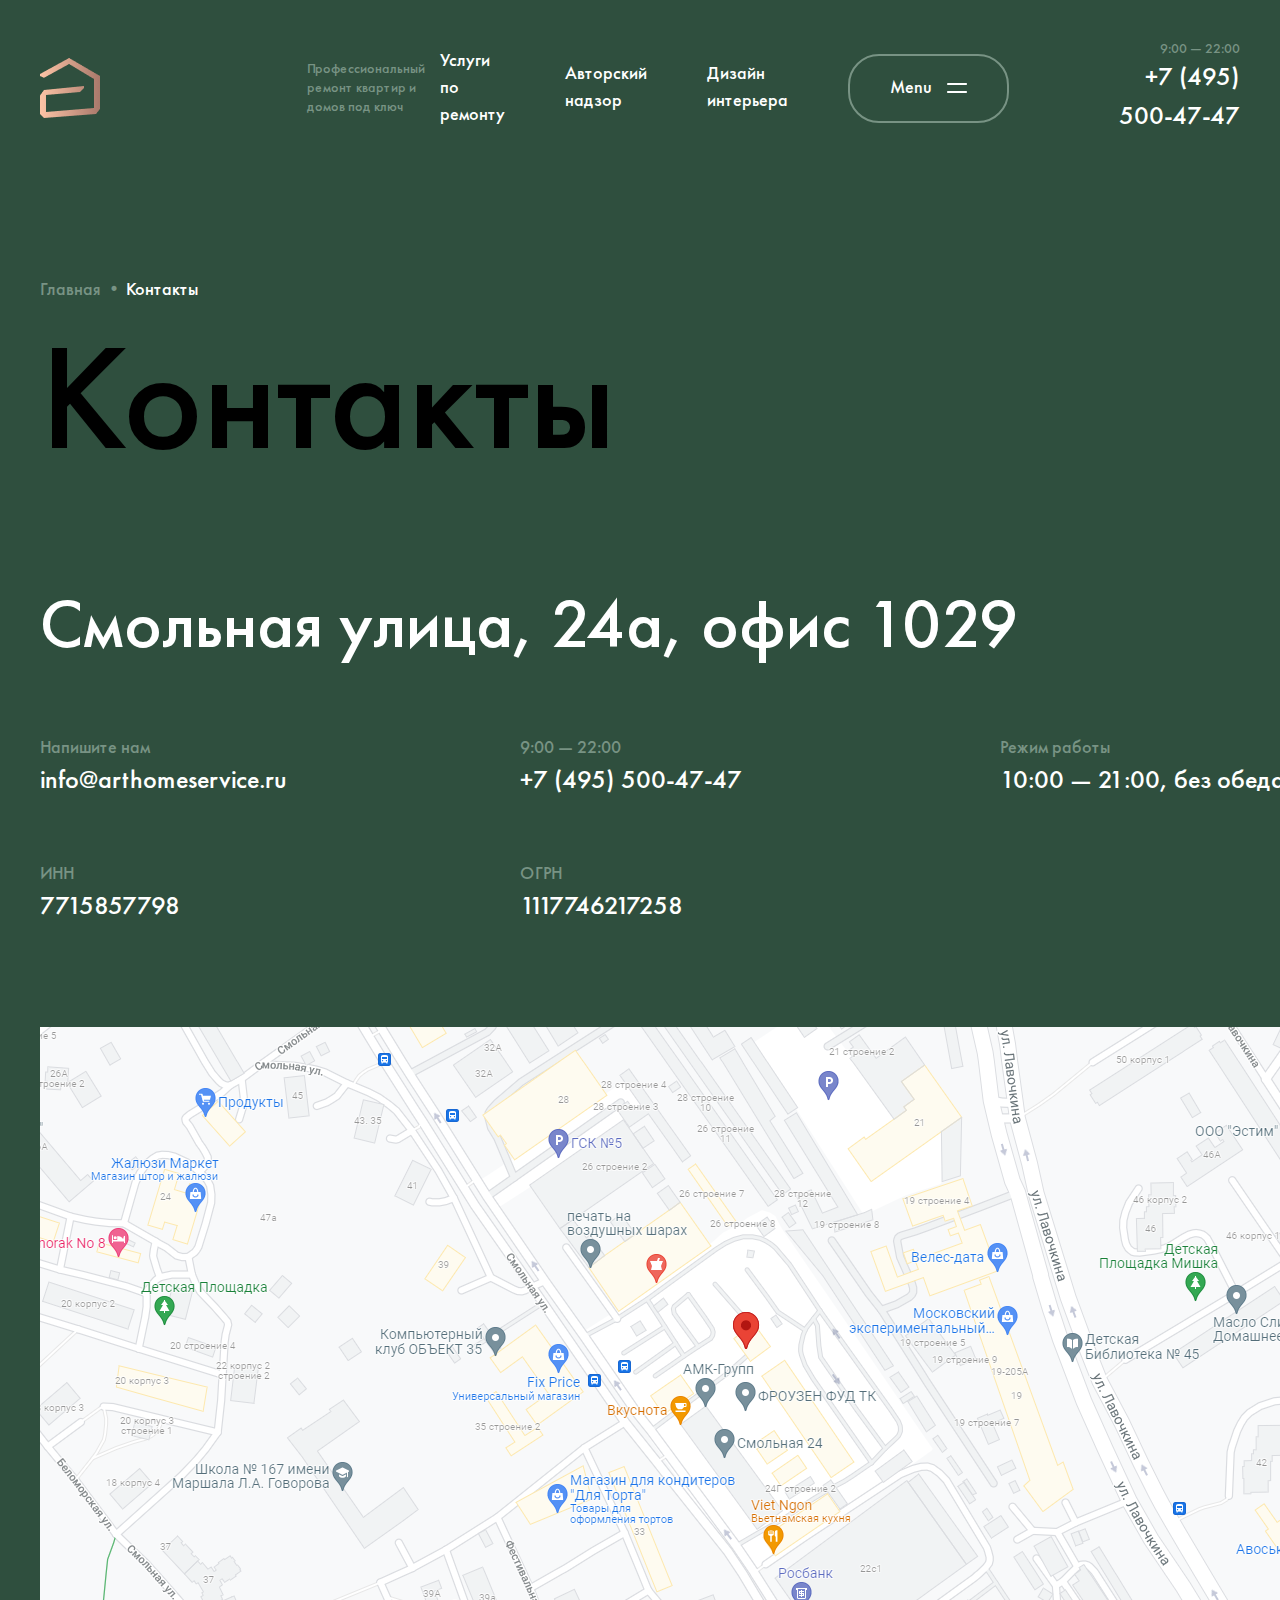
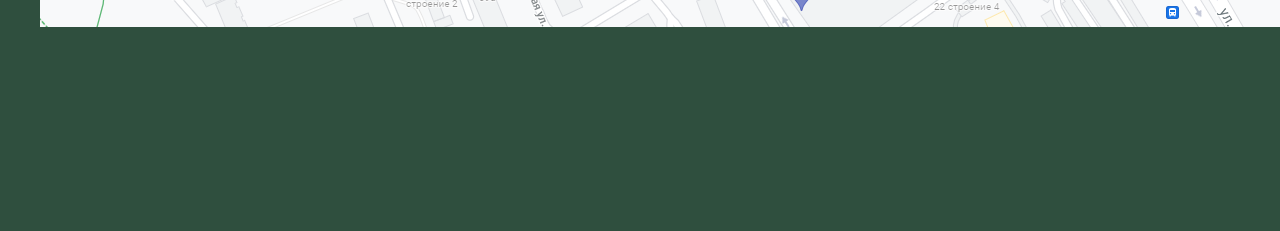
==== contact.html @ cd0d554a "Bug Fixed" ====
<!DOCTYPE html>
<html lang="en">
  <head>
    <meta charset="UTF-8" />
    <meta name="viewport" content="width=device-width, initial-scale=1.0" />
    <link rel="stylesheet" href="./Font/stylesheet.css" />
    <link rel="stylesheet" href="./style/contact.css" />
    <title>Contacts</title>
  </head>
  <body>
    <header>
      <div class="container-fluid">
        <nav class="navbar full-flex">
          <div class="navbar-left full-flex">
            <img src="./images/logo.png" alt="logo" class="logo" />

            <p class="logo-text col-4">
              Профессиональный ремонт квартир и домов под ключ
            </p>
          </div>
          <div class="navbar-right full-flex">
            <ul class="nav-menu full-flex">
              <li class="nav-item"><a href="#!">Услуги по ремонту</a></li>
              <li class="nav-item"><a href="#!">Авторский надзор</a></li>
              <li class="nav-item"><a href="#!">Дизайн интерьера</a></li>
            </ul>

            <button class="navbar-menu-btn full-flex">
              Menu <img src="./images/svg/IconInterface.svg" alt="svg" />
            </button>

            <a href="#!" class="number">
              <span class="number-time">9:00 — 22:00</span>
              <span class="number-num">+7 (495) 500-47-47</span>
            </a>
          </div>
        </nav>
        <section class="contacts">
          <div class="container">
            <p>Главная • <samp>Контакты</samp></p>
            <h1>Контакты</h1>
            <h2>Смольная улица, 24a, офис 1029</h2>
            <div class="contact-info">
                <div class="text">
                    <p>Напишите нам</p>
                    <h3>info@arthomeservice.ru</h3>
                    <p class="small-text">ИНН</p>
                    <h3>7715857798</h3>
                </div>
                <div class="text">
                    <p>9:00 — 22:00</p>
                    <h3>+7 (495) 500-47-47</h3>
                    <p class="small-text">ОГРН</p>
                    <h3>1117746217258</h3>
                </div>
                <div class="text">
                    <p>Режим работы</p>
                    <h3>10:00 — 21:00, без обеда и выходных</h3>
                </div>
            </div>
            <img class="map" src="./images/map.png" alt="">
          </div>
        <div class="sidebar">
          <div class="Calculator">
            <div class="img">
              <img src="./images/calc.png" alt="">
            </div>
            <p>Калькулятор ремонта под ключ</p>
          </div>
          <div class="Order">
            <div class="img">
              <img src="./images/estimate.png" alt="">
            </div>
            <p>Заказ расчета сметы</p>
          </div>
        </div>
        </section>
    </header>
  </body>
</html>
---- Font/stylesheet.css ----
@font-face {
    font-family: 'Futura PT';
    src: url('FuturaPTMedium.eot');
    src: url('FuturaPTMedium.eot?#iefix') format('embedded-opentype'),
        url('FuturaPTMedium.woff2') format('woff2'),
        url('FuturaPTMedium.woff') format('woff'),
        url('FuturaPTMedium.ttf') format('truetype');
    font-weight: 500;
    font-style: normal;
    font-display: swap;
}

@font-face {
    font-family: 'Futura PT Demi';
    src: url('FuturaPTDemi.eot');
    src: url('FuturaPTDemi.eot?#iefix') format('embedded-opentype'),
        url('FuturaPTDemi.woff2') format('woff2'),
        url('FuturaPTDemi.woff') format('woff'),
        url('FuturaPTDemi.ttf') format('truetype');
    font-weight: normal;
    font-style: normal;
    font-display: swap;
}

@font-face {
    font-family: 'Futura PT Book';
    src: url('FuturaPTBook.eot');
    src: url('FuturaPTBook.eot?#iefix') format('embedded-opentype'),
        url('FuturaPTBook.woff2') format('woff2'),
        url('FuturaPTBook.woff') format('woff'),
        url('FuturaPTBook.ttf') format('truetype');
    font-weight: normal;
    font-style: normal;
    font-display: swap;
}
---- style/contact.css ----
@import url(./global.css);
@import url(./grid.css);
@import url(./navbar.css);

header {
  background: var(--color-green);
}

.contacts {
  padding: 100px 0px 200px;
  position: relative;
}

.contacts p {
  font-family: Futura PT;
  font-size: 18px;
  font-weight: 400;
  line-height: 27px;
  text-align: left;
  color: var(--color-green-light);
}

.contacts p samp {
  font-family: Futura PT;
  font-size: 18px;
  font-weight: 400;
  line-height: 27px;
  text-align: left;
  color: var(--color-white);
}

.contacts h1 {
  font-family: Futura PT;
  font-size: 150px;
  font-weight: 400;
  line-height: 150px;
  text-align: left;
  margin-top: 30px;
}

.contacts h2 {
  font-family: Futura PT;
  font-size: 70px;
  font-weight: 400;
  line-height: 91px;
  text-align: left;
  color: var(--color-white);
  margin-top: 100px;
}

.contact-info {
  display: flex;
  gap: 30px;
}

.contact-info h3 {
  font-family: Futura PT;
  font-size: 26px;
  font-weight: 400;
  line-height: 39px;
  text-align: left;
  color: var(--color-white);
}

.contact-info .text {
  width: 450px;
}

.contact-info .text p {
  margin-top: 60px;
}

.map {
  margin-top: 100px;
}

.sidebar {
  position: absolute;
  top: 780px;
  left: 1665px;
}

.Calculator,
.Order {
  display: flex;
  width: 255px;
  height: 88px;
  background: var(--color-dark2);
  padding: 20px 30px;
  gap: 20px;
}
.Calculator img,
.Order img {
  width: 22px;
  height: 30px;
}
.Calculator p,
.Order p {
  font-family: Futura PT;
  font-size: 18px;
  font-weight: 600;
  line-height: 24.3px;
  text-align: left;
  width: 153px;
  color: var(--color-white);
}

.sidebar .img {
  display: flex;
  justify-content: center;
  align-items: center;
}
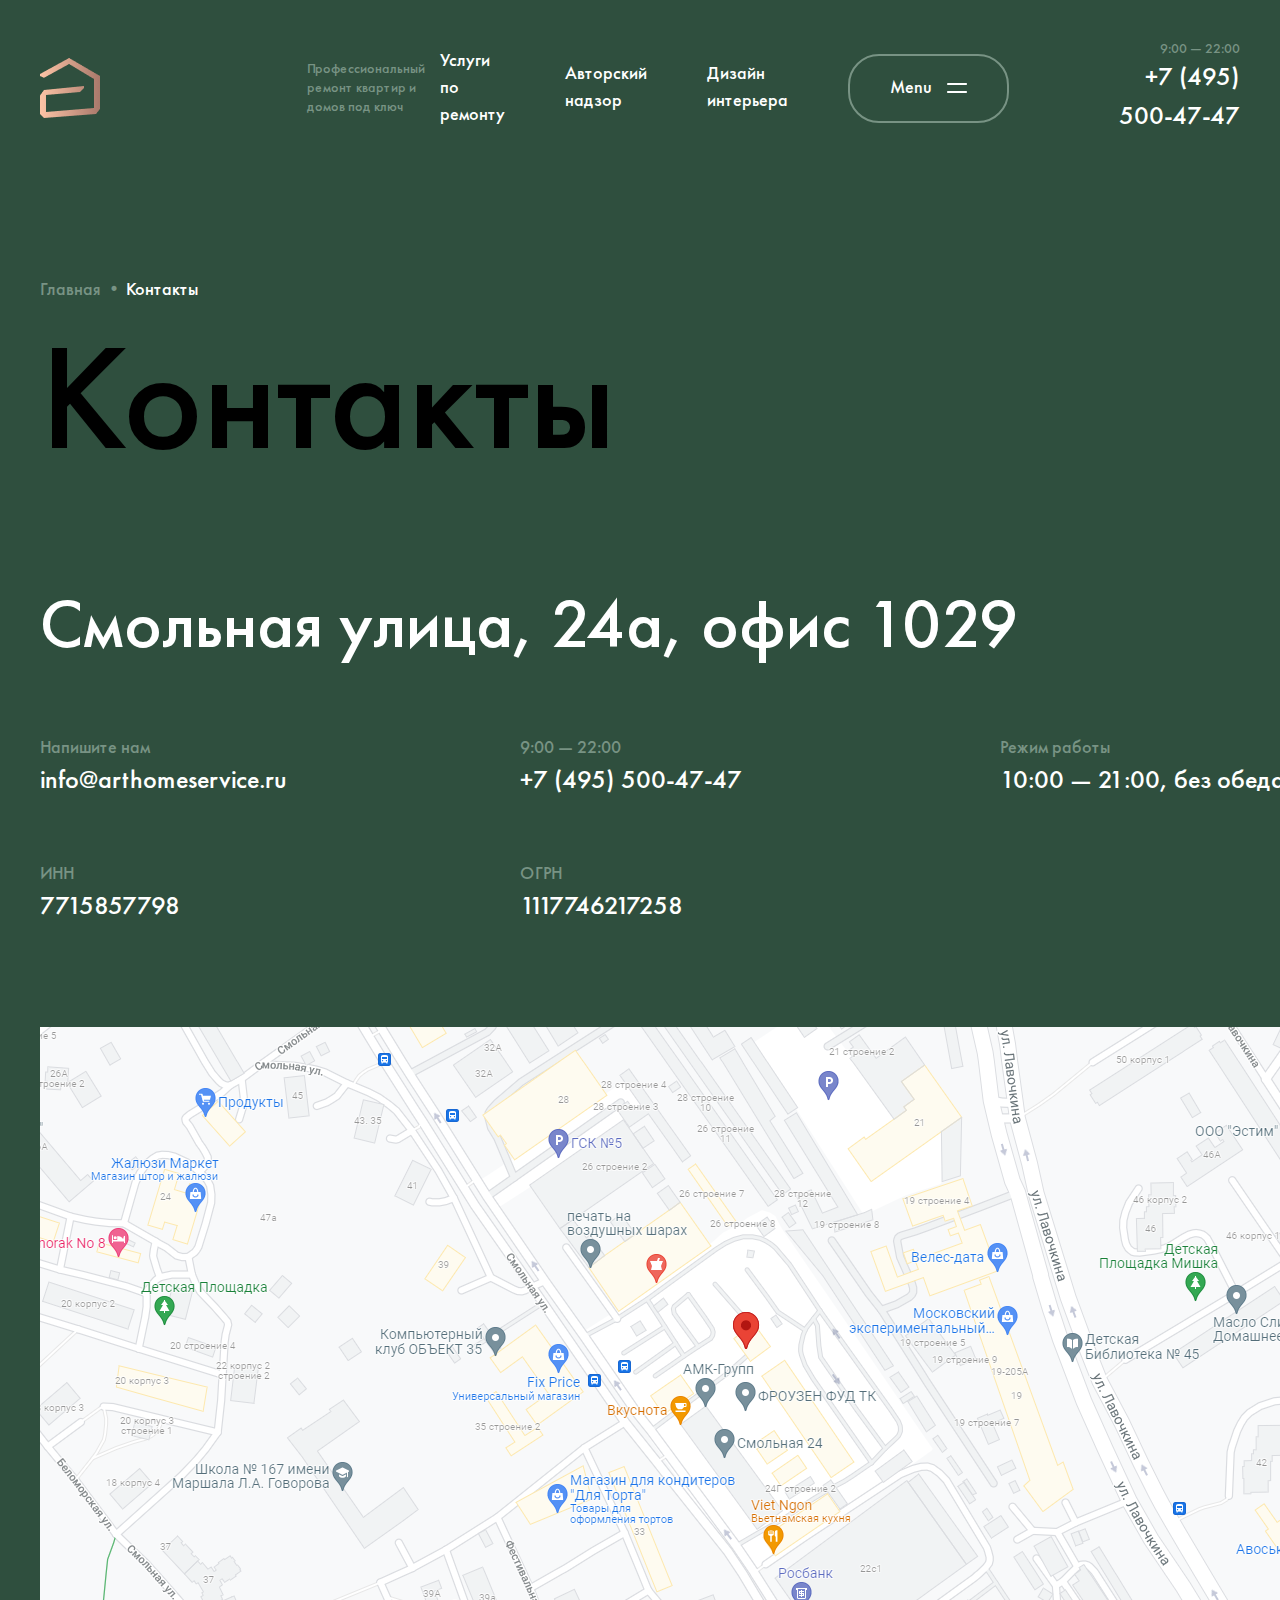
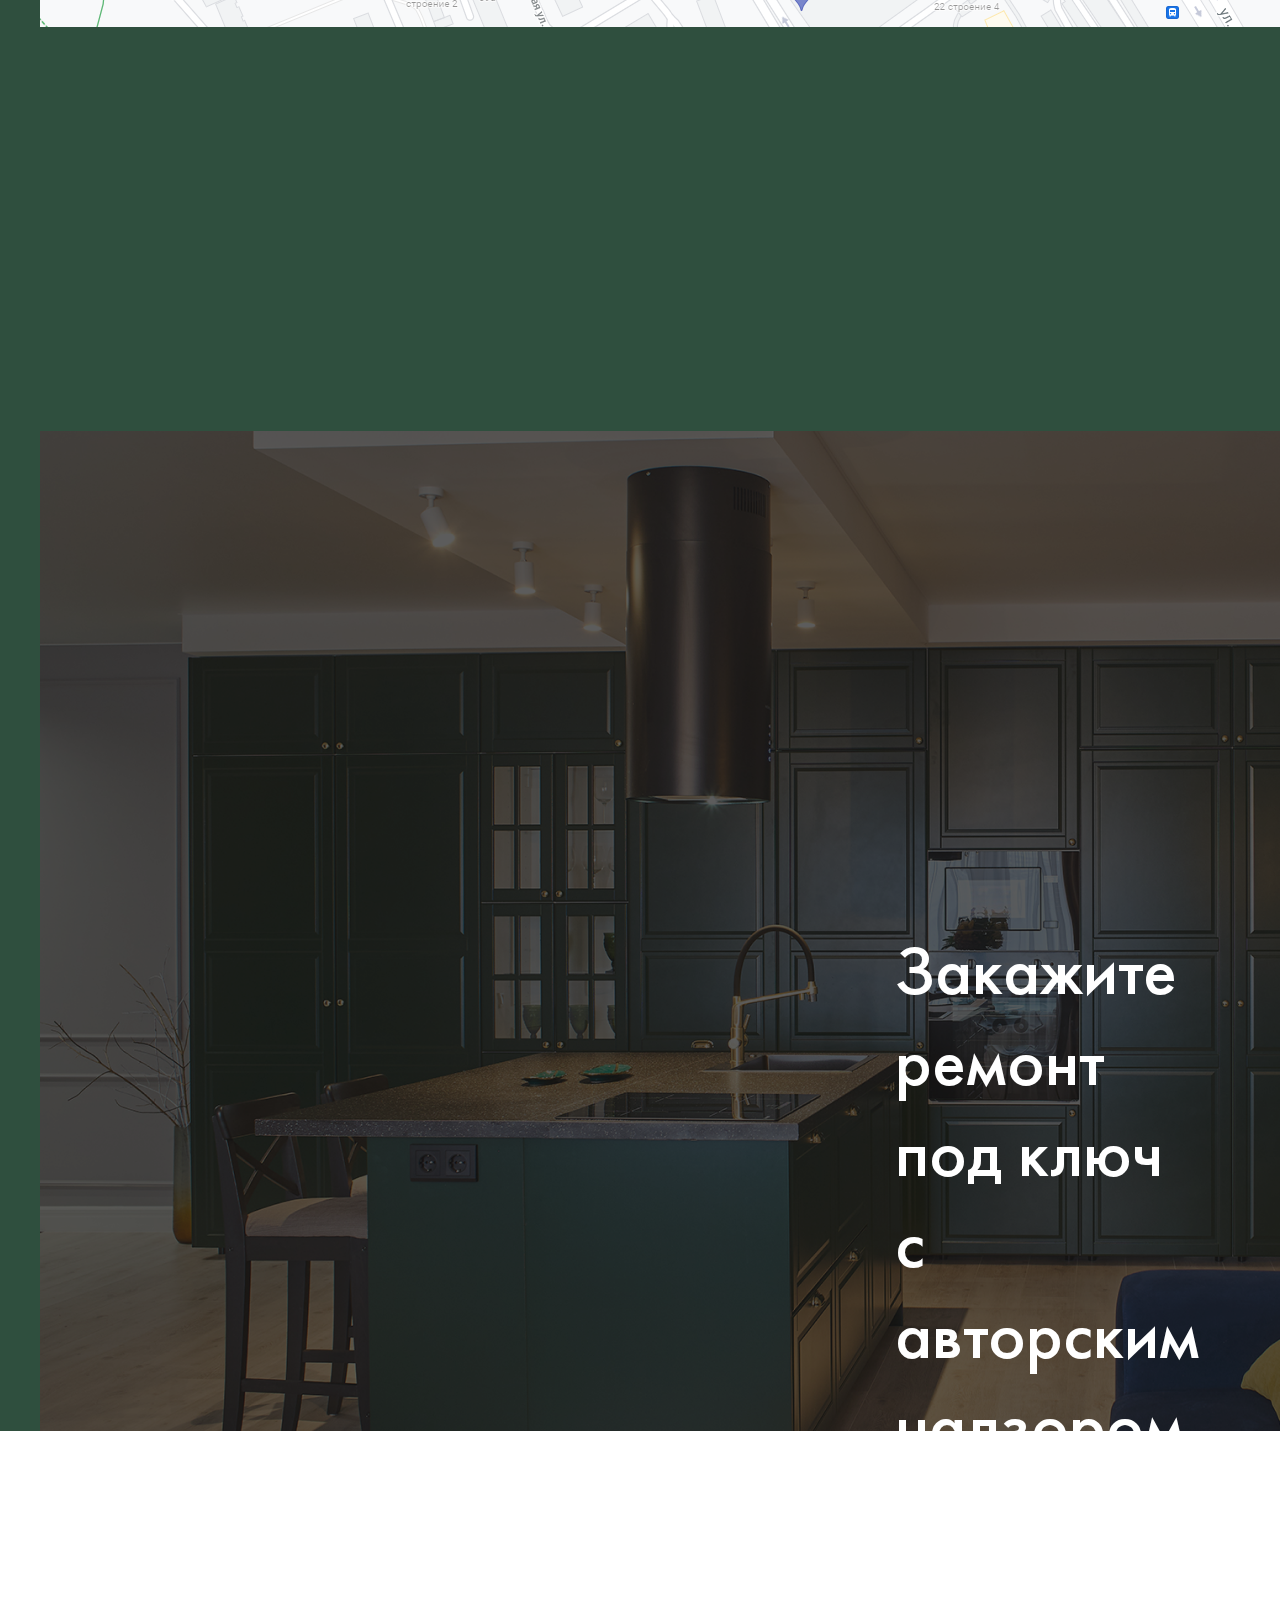
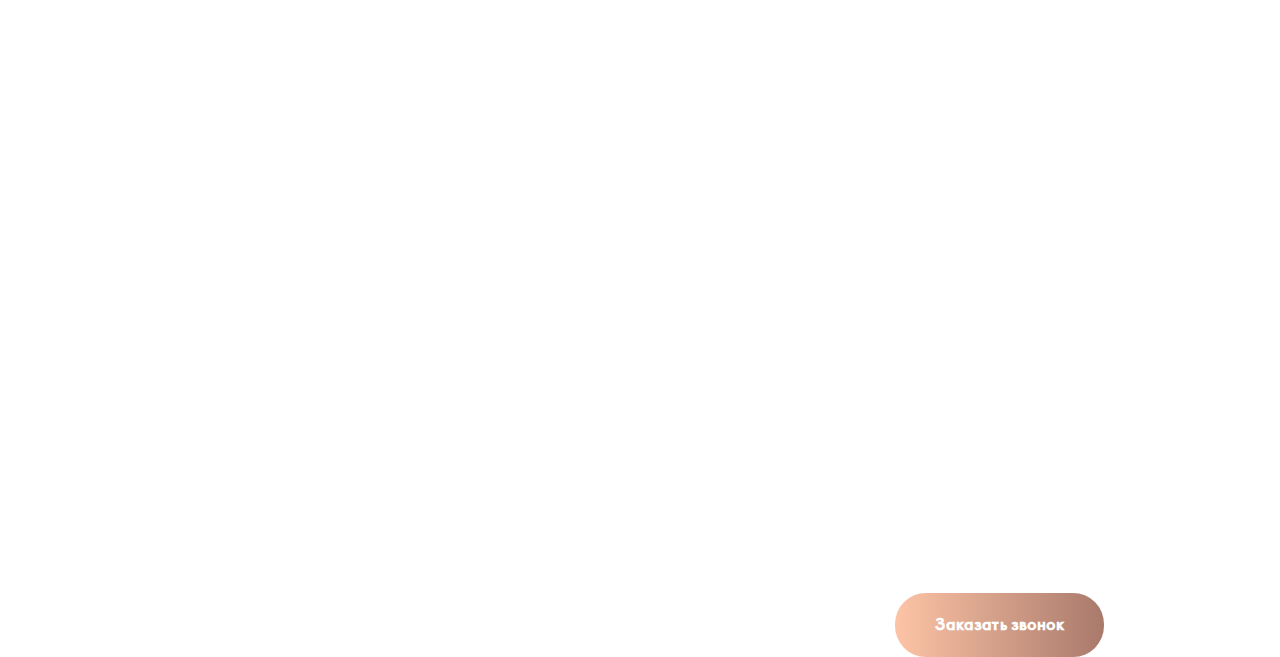
==== commit 2e47cbb4: "Bug Fixed" ====
--- a/contact.html
+++ b/contact.html
@@ -35,6 +35,7 @@
             </a>
           </div>
         </nav>
+      <main>
         <section class="contacts">
           <div class="container">
             <p>Главная • <samp>Контакты</samp></p>
@@ -75,6 +76,19 @@
           </div>
         </div>
         </section>
+      </main>
+        <section class="Order">
+          <div class="container">
+            <div class="repair col-9">
+              <h1>
+                Закажите ремонт под ключ с авторским надзором и занимайтесь своими
+                делами
+              </h1>
+              <p>Менеджер Евгений расскажет, как строится каждый этап работы</p>
+              <button>Заказать звонок</button>
+            </div>
+          </div>
+        </section>
     </header>
   </body>
 </html>
--- a/style/contact.css
+++ b/style/contact.css
@@ -110,3 +110,45 @@
   justify-content: center;
   align-items: center;
 }
+.Order {
+  background-image: url(./../images/bg.png);
+  background-color: var(--color-dark);
+  margin-left:px;
+  padding: 500px 855px;
+  margin-top: 200px;
+
+}
+
+.repair h1 {
+  font-family: Futura PT;
+  font-size: 70px;
+  font-weight: 400;
+  line-height: 91px;
+  text-align: left;
+  color: var(--color-white);
+}
+
+.repair p {
+  font-family: Futura PT;
+  font-size: 28px;
+  font-weight: 400;
+  line-height: 42px;
+  text-align: left;
+  color: var(--color-white);
+  margin-top: 100px;
+}
+
+.repair button {
+  color: 2;
+  padding: 20px 40px;
+  border-radius: 31px 31px;
+  background: linear-gradient(90deg, #fdc4a6 0%, #a9796b 100%);
+  font-family: Futura PT;
+  font-size: 18px;
+  font-weight: 600;
+  line-height: 24.3px;
+  text-align: left;
+  border: none;
+  color: var(--color-white);
+
+}
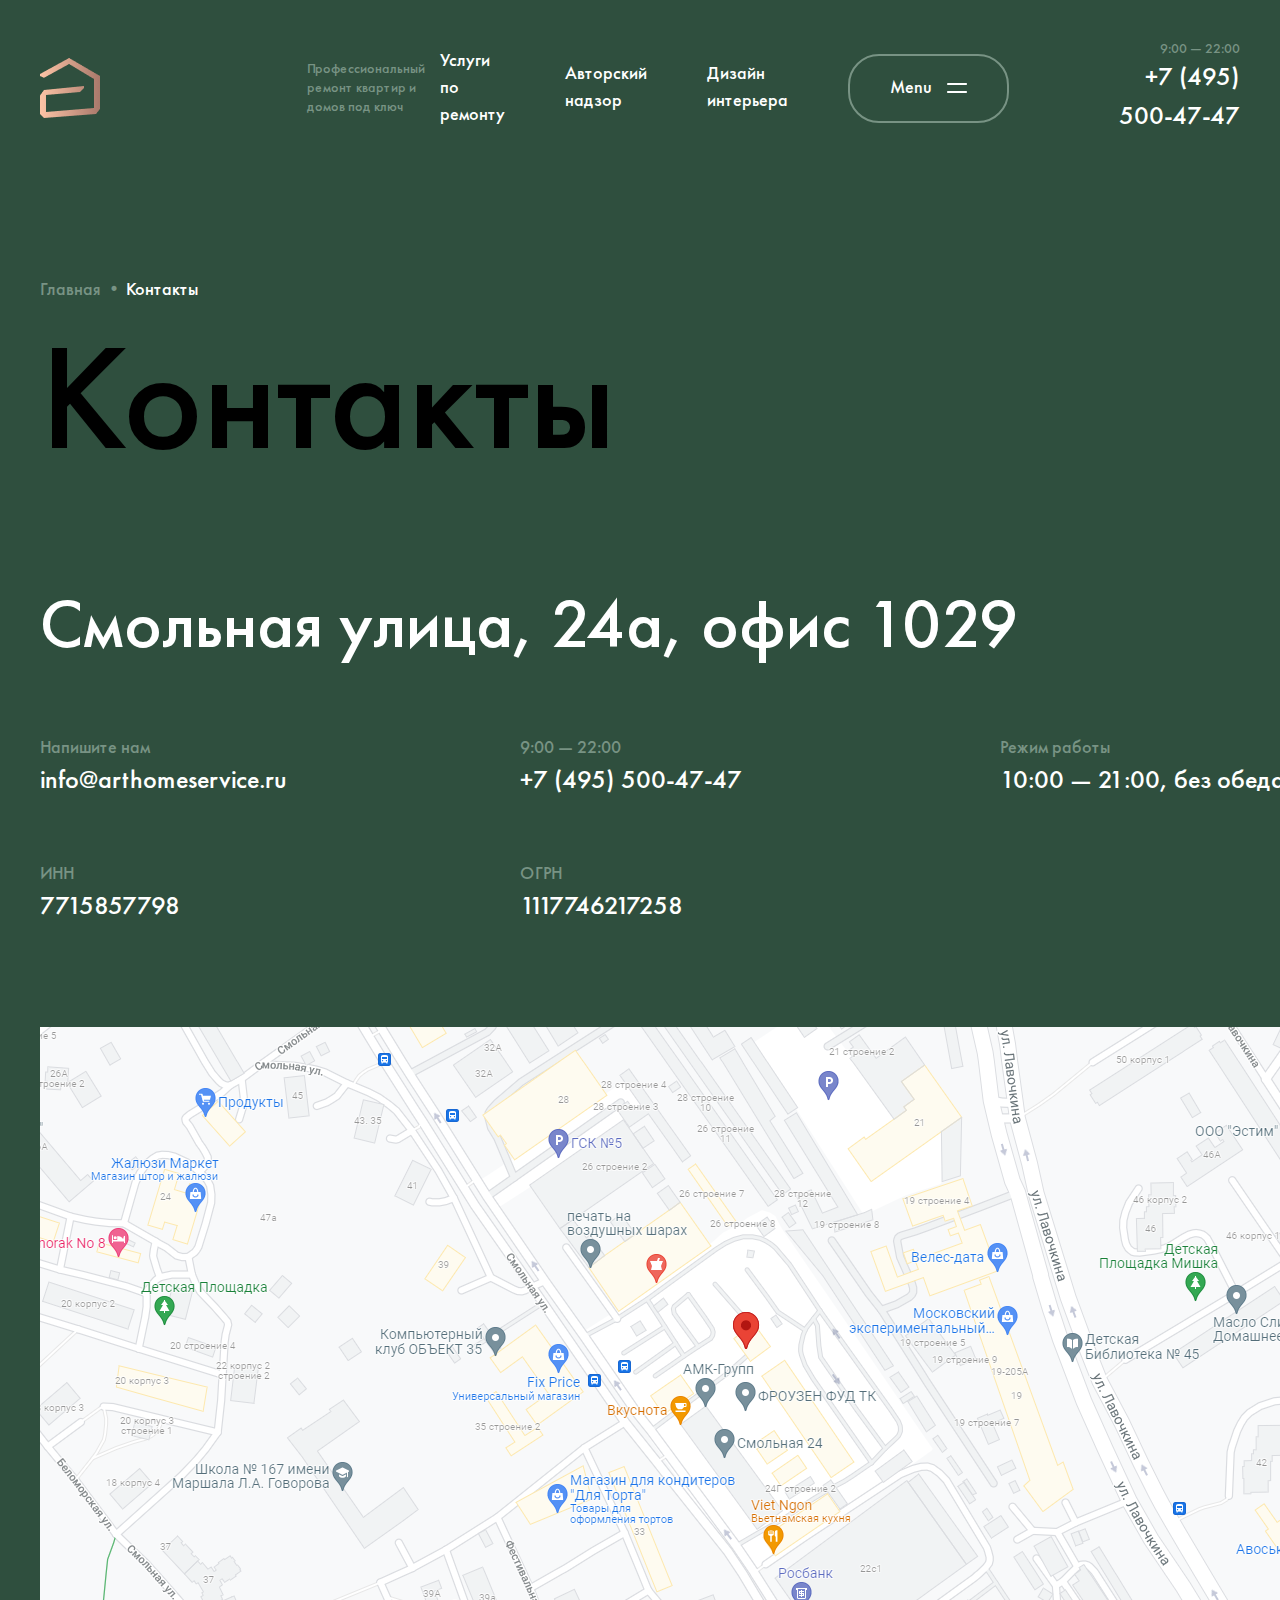
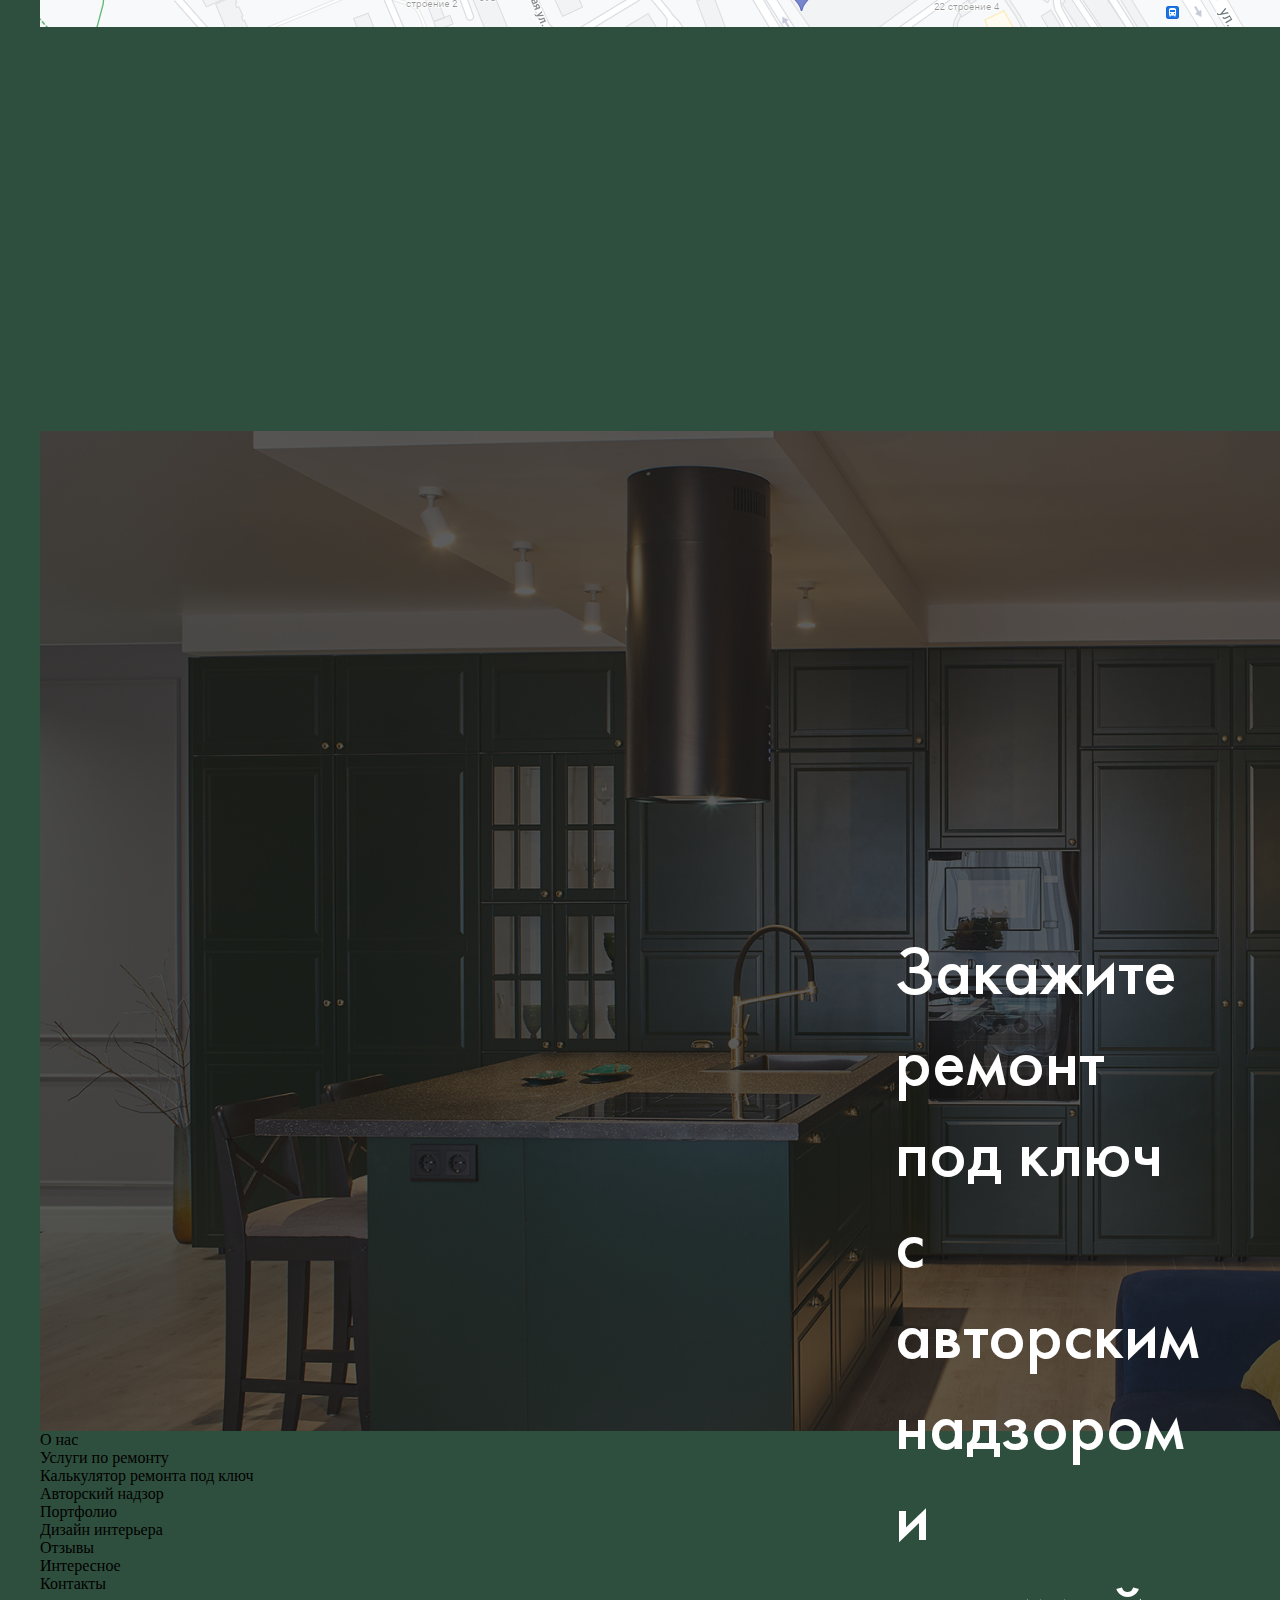
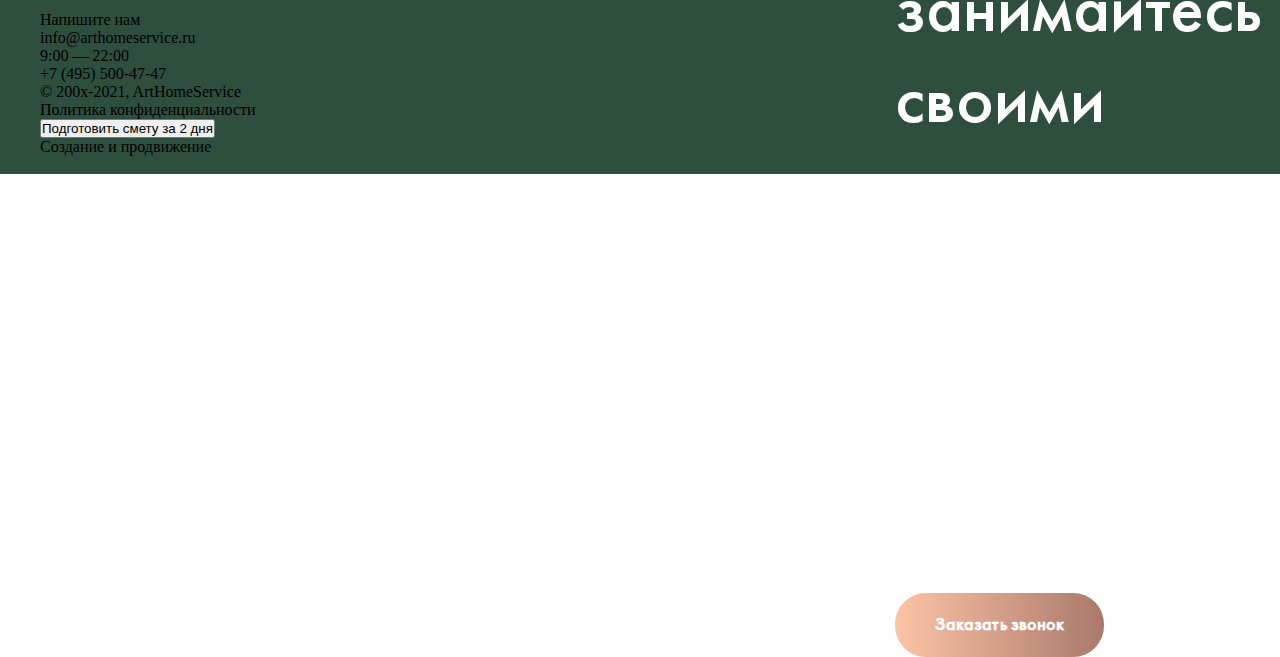
==== commit e53cac1e: "Bug Fixed" ====
--- a/contact.html
+++ b/contact.html
@@ -76,7 +76,6 @@
           </div>
         </div>
         </section>
-      </main>
         <section class="Order">
           <div class="container">
             <div class="repair col-9">
@@ -89,6 +88,48 @@
             </div>
           </div>
         </section>
+      </main>
+      <footer>
+        <div class="container">
+            <div class="about-us">
+                <ul>
+                    <li>O нас</li>
+                    <li>Услуги по ремонту</li>
+                    <li>Калькулятор ремонта под ключ</li>
+                    <li>Авторский надзор</li>
+                    <li>Портфолио</li>
+                    <li>Дизайн интерьера</li>
+                    <li>Отзывы</li>
+                    <li>Интересное</li>
+                    <li>Контакты</li>
+                </ul>
+            </div>
+            <div class="medium">
+                <div class="medium-logos">
+                    <img src="./images/svg/fb.svg" alt="">
+                    <img src="./images/svg/instagram.svg" alt="">
+                    <img src="./images/svg/vk.svg" alt="">
+                    <img src="./images/svg/youtube (1).svg" alt="">
+                    <img src="./images/svg/twitter.svg" alt="">
+                    <img src="./images/svg/ok.svg" alt="">
+                </div>
+                <div class="medium-right">
+                    <span class="left">Напишите нам<p>info@arthomeservice.ru</p></span>
+                    <span class="right">9:00 — 22:00<p>+7 (495) 500-47-47</p></span>
+                </div>
+            </div>
+
+            <div class="family">
+                <p class="art-home-200">© 200x-2021, ArtHomeService</p>
+                <p class="policy">Политика конфиденциальности</p>
+                <button class="footer-btn">Подготовить смету за 2 дня</button>
+                <div class="end">
+                    <p>Создание и продвижение</p>
+                    <img src="./images/logo (2).png" alt="">
+                </div>
+            </div>
+        </div>
+    </footer>
     </header>
   </body>
 </html>
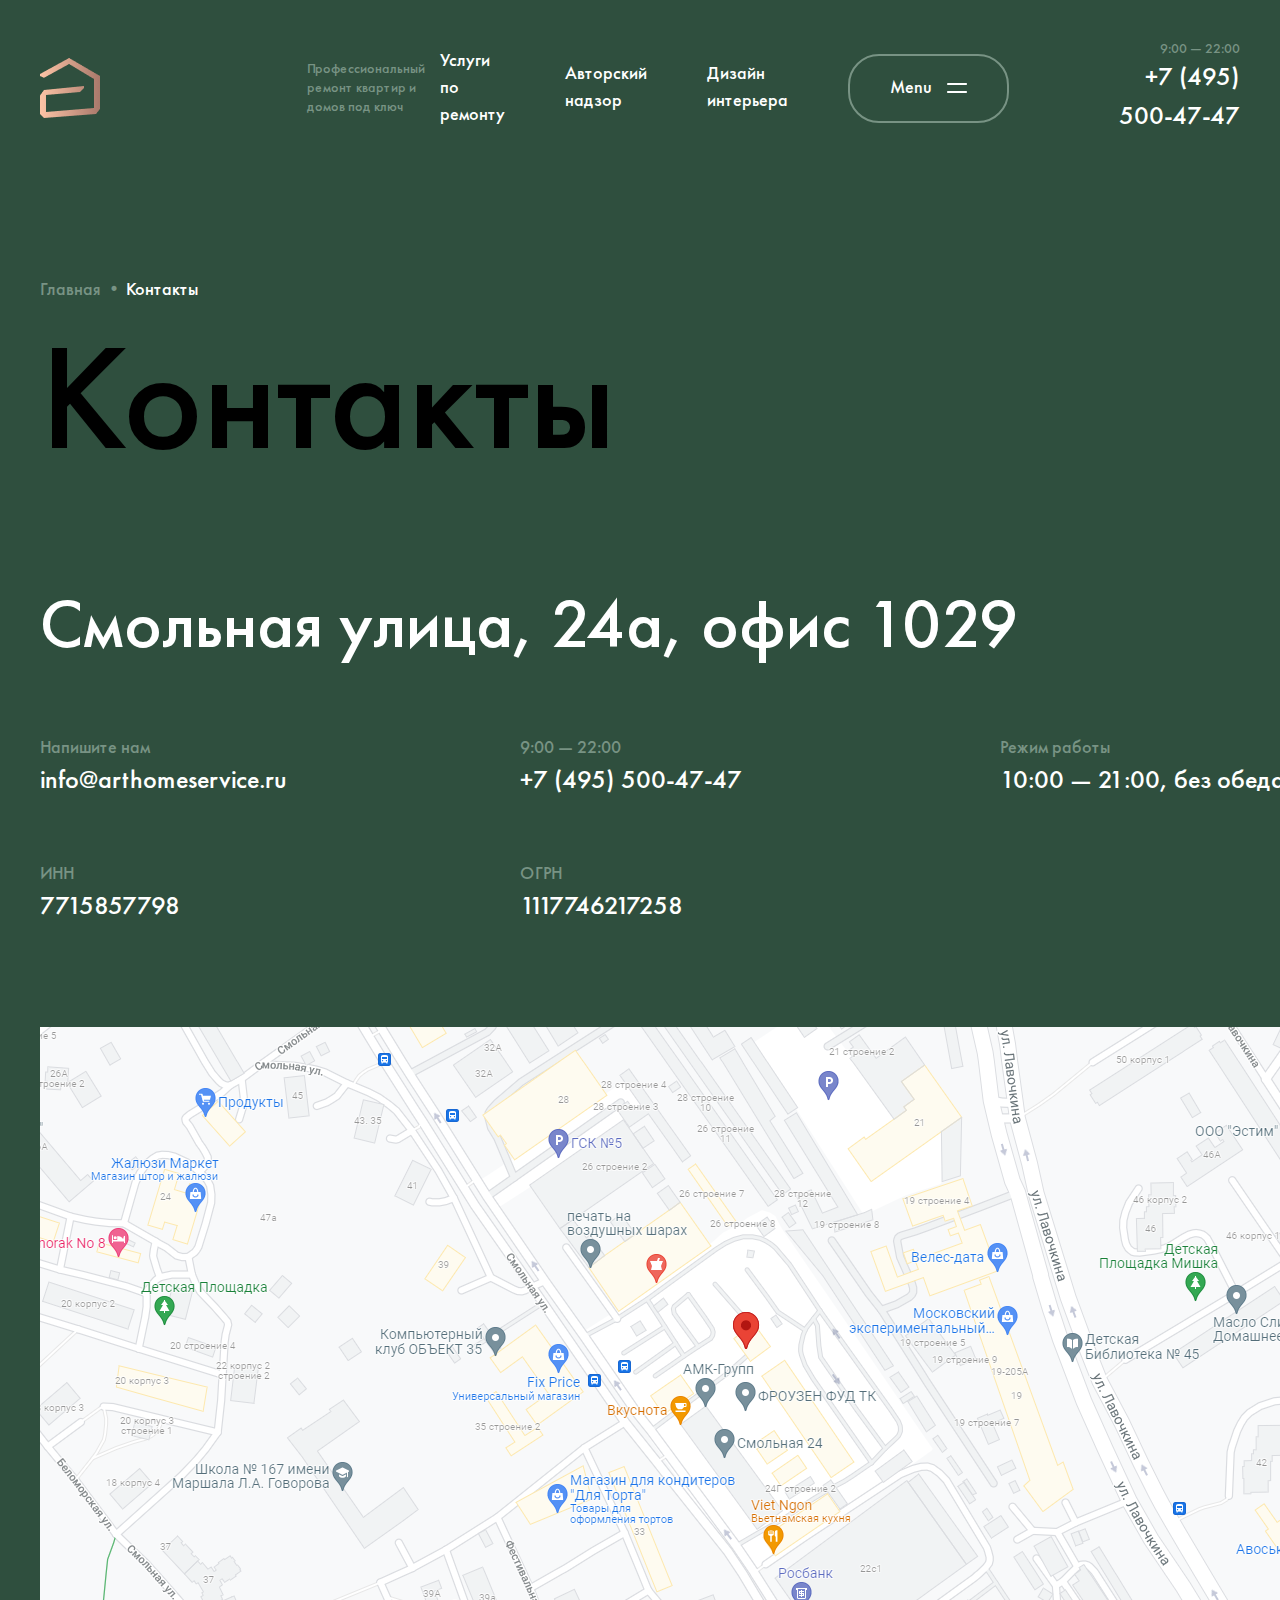
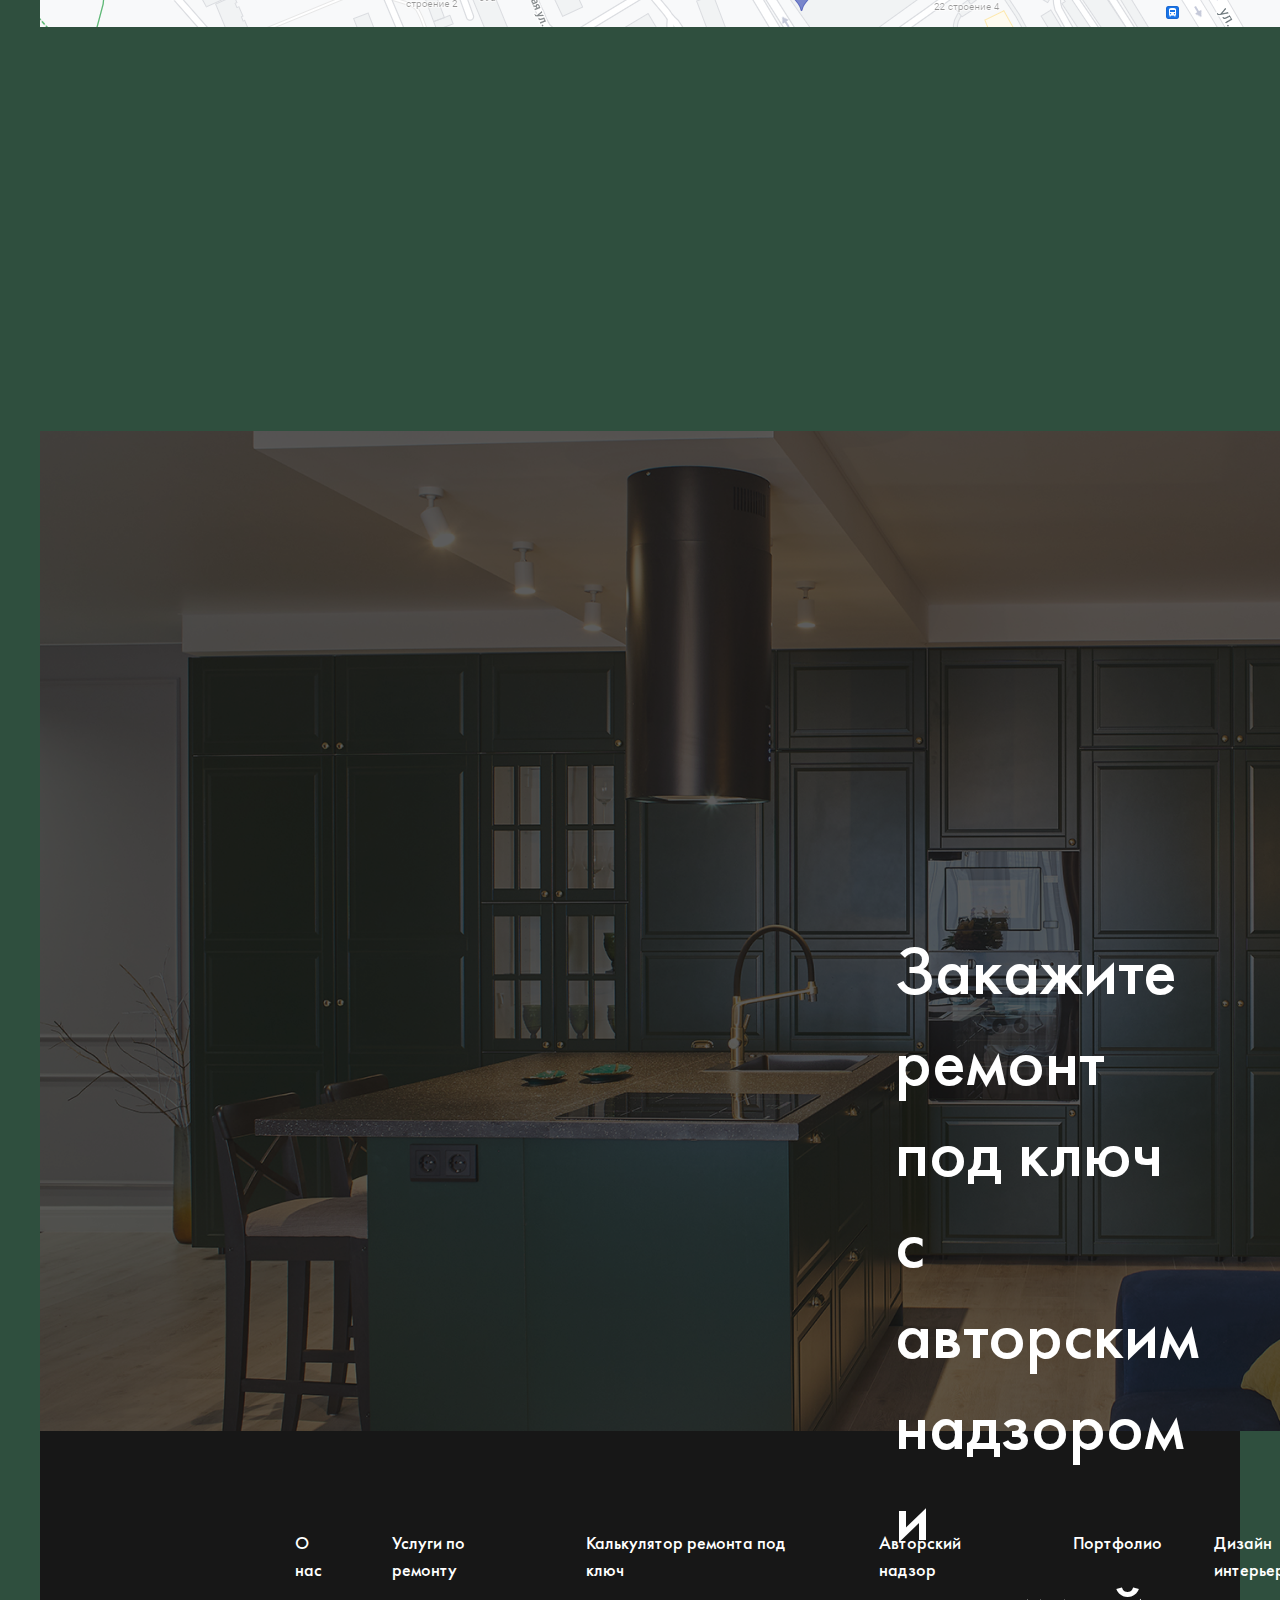
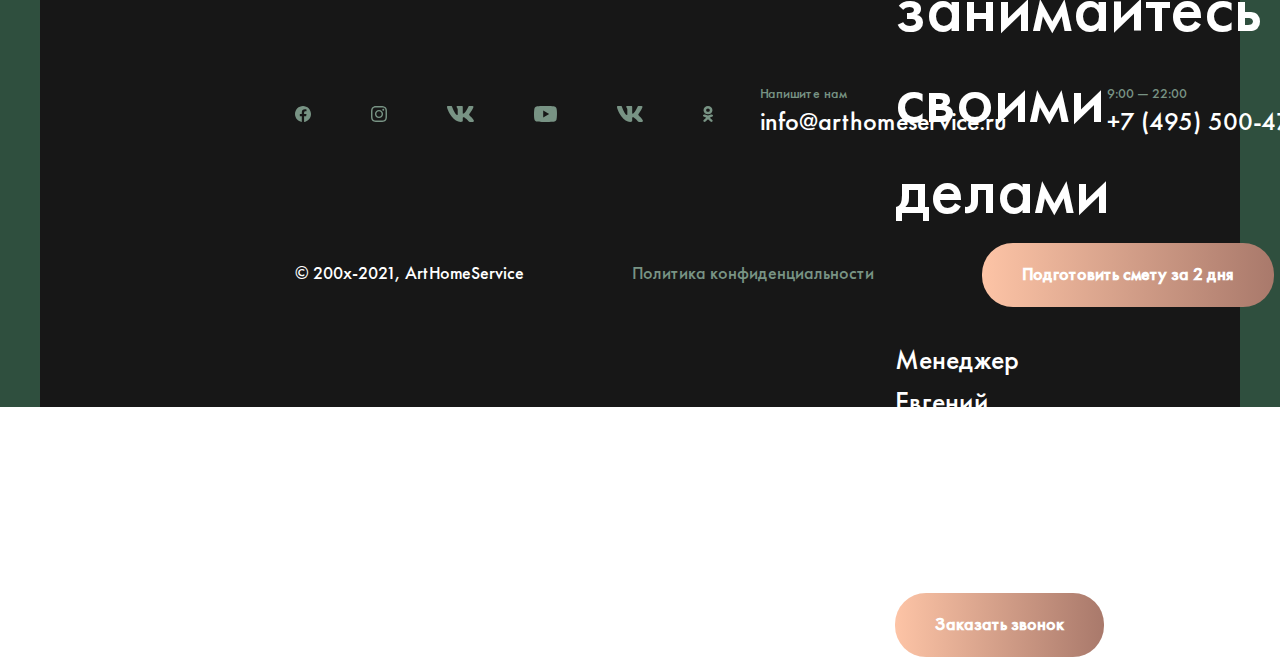
==== commit 290fa979: "Bug Fixed" ====
--- a/contact.html
+++ b/contact.html
@@ -106,12 +106,12 @@
             </div>
             <div class="medium">
                 <div class="medium-logos">
-                    <img src="./images/svg/fb.svg" alt="">
-                    <img src="./images/svg/instagram.svg" alt="">
-                    <img src="./images/svg/vk.svg" alt="">
-                    <img src="./images/svg/youtube (1).svg" alt="">
-                    <img src="./images/svg/twitter.svg" alt="">
-                    <img src="./images/svg/ok.svg" alt="">
+                    <img src="./images/fb (1).svg" alt="">
+                    <img src="./images/instagram (1).svg" alt="">
+                    <img src="./images/vk (1).svg" alt="">
+                    <img src="./images/youtube (1).svg" alt="">
+                    <img src="./images/vk (1).svg" alt="">
+                    <img src="./images/ok (1).svg" alt="">
                 </div>
                 <div class="medium-right">
                     <span class="left">Напишите нам<p>info@arthomeservice.ru</p></span>
@@ -125,7 +125,7 @@
                 <button class="footer-btn">Подготовить смету за 2 дня</button>
                 <div class="end">
                     <p>Создание и продвижение</p>
-                    <img src="./images/logo (2).png" alt="">
+                    <img src="./images/logo (1).png" alt="">
                 </div>
             </div>
         </div>
--- a/style/contact.css
+++ b/style/contact.css
@@ -152,3 +152,137 @@
   color: var(--color-white);
 
 }
+footer {
+  background-color: var(--color-dark);
+  padding: 100px 255px;
+}
+
+.about-us ul {
+  display: flex;
+  gap: 51.5px;
+
+}
+
+.about-us ul li {
+  list-style: none;
+  font-family: Futura PT;
+  font-size: 18px;
+  font-weight: 400;
+  line-height: 27px;
+  text-align: left;
+  color: var(--color-white);
+  margin-bottom: 100px;
+}
+
+.medium {
+  display: flex;
+  gap: 445px;
+  align-items: center;
+  margin-bottom: 100px;
+}
+
+.medium .medium-logos {
+  display: flex;
+  width: 20px;
+  height: 16px;
+  gap: 60px;
+}
+
+.medium .medium-right {
+  display: flex;
+  gap: 100px;
+}
+
+.medium .medium-right .left {
+  font-family: Futura PT;
+  font-size: 14px;
+  font-weight: 400;
+  line-height: 18.9px;
+  text-align: left;
+  color: var(--color-green-light);
+}
+
+.medium .medium-right .left p {
+  font-family: Futura PT;
+  font-size: 26px;
+  font-weight: 400;
+  line-height: 39px;
+  text-align: right;
+  color: var(--color-white);
+}
+
+.medium .medium-right .right {
+  font-family: Futura PT;
+  font-size: 14px;
+  font-weight: 400;
+  line-height: 18.9px;
+  text-align: left;
+  color: var(--color-green-light);
+}
+
+.medium .medium-right .right p {
+  font-family: Futura PT;
+  font-size: 26px;
+  font-weight: 400;
+  line-height: 39px;
+  text-align: right;
+  color: var(--color-white);
+}
+
+.family {
+  display: flex;
+  gap: 108px;
+  align-items: center;
+}
+
+.family .end {
+  display: flex;
+  gap: 44px;
+  align-items: center;
+}
+
+.family .art-home-200 {
+  font-family: Futura PT;
+  font-size: 18px;
+  font-weight: 400;
+  line-height: 27px;
+  text-align: left;
+  color: var(--color-white);
+}
+
+.family .policy {
+  font-family: Futura PT;
+  font-size: 18px;
+  font-weight: 400;
+  line-height: 27px;
+  text-align: left;
+  color: var(--color-green-light);
+}
+
+.family .footer-btn {
+  padding: 20px 40px;
+  font-family: Futura PT;
+  font-size: 18px;
+  font-weight: 600;
+  line-height: 24.3px;
+  text-align: left;
+  border: none;
+  border-radius: 31px;
+  color: var(--color-white);
+  background: linear-gradient(90deg, #FDC4A6 0%, #A9796B 100%);
+}
+
+.family .end p {
+  font-family: Futura PT;
+  font-size: 18px;
+  font-weight: 400;
+  line-height: 27px;
+  text-align: left;
+  color: var(--color-green-light);
+}
+
+.family .end img {
+  width: 84px;
+  height: 41.66px;
+
+}
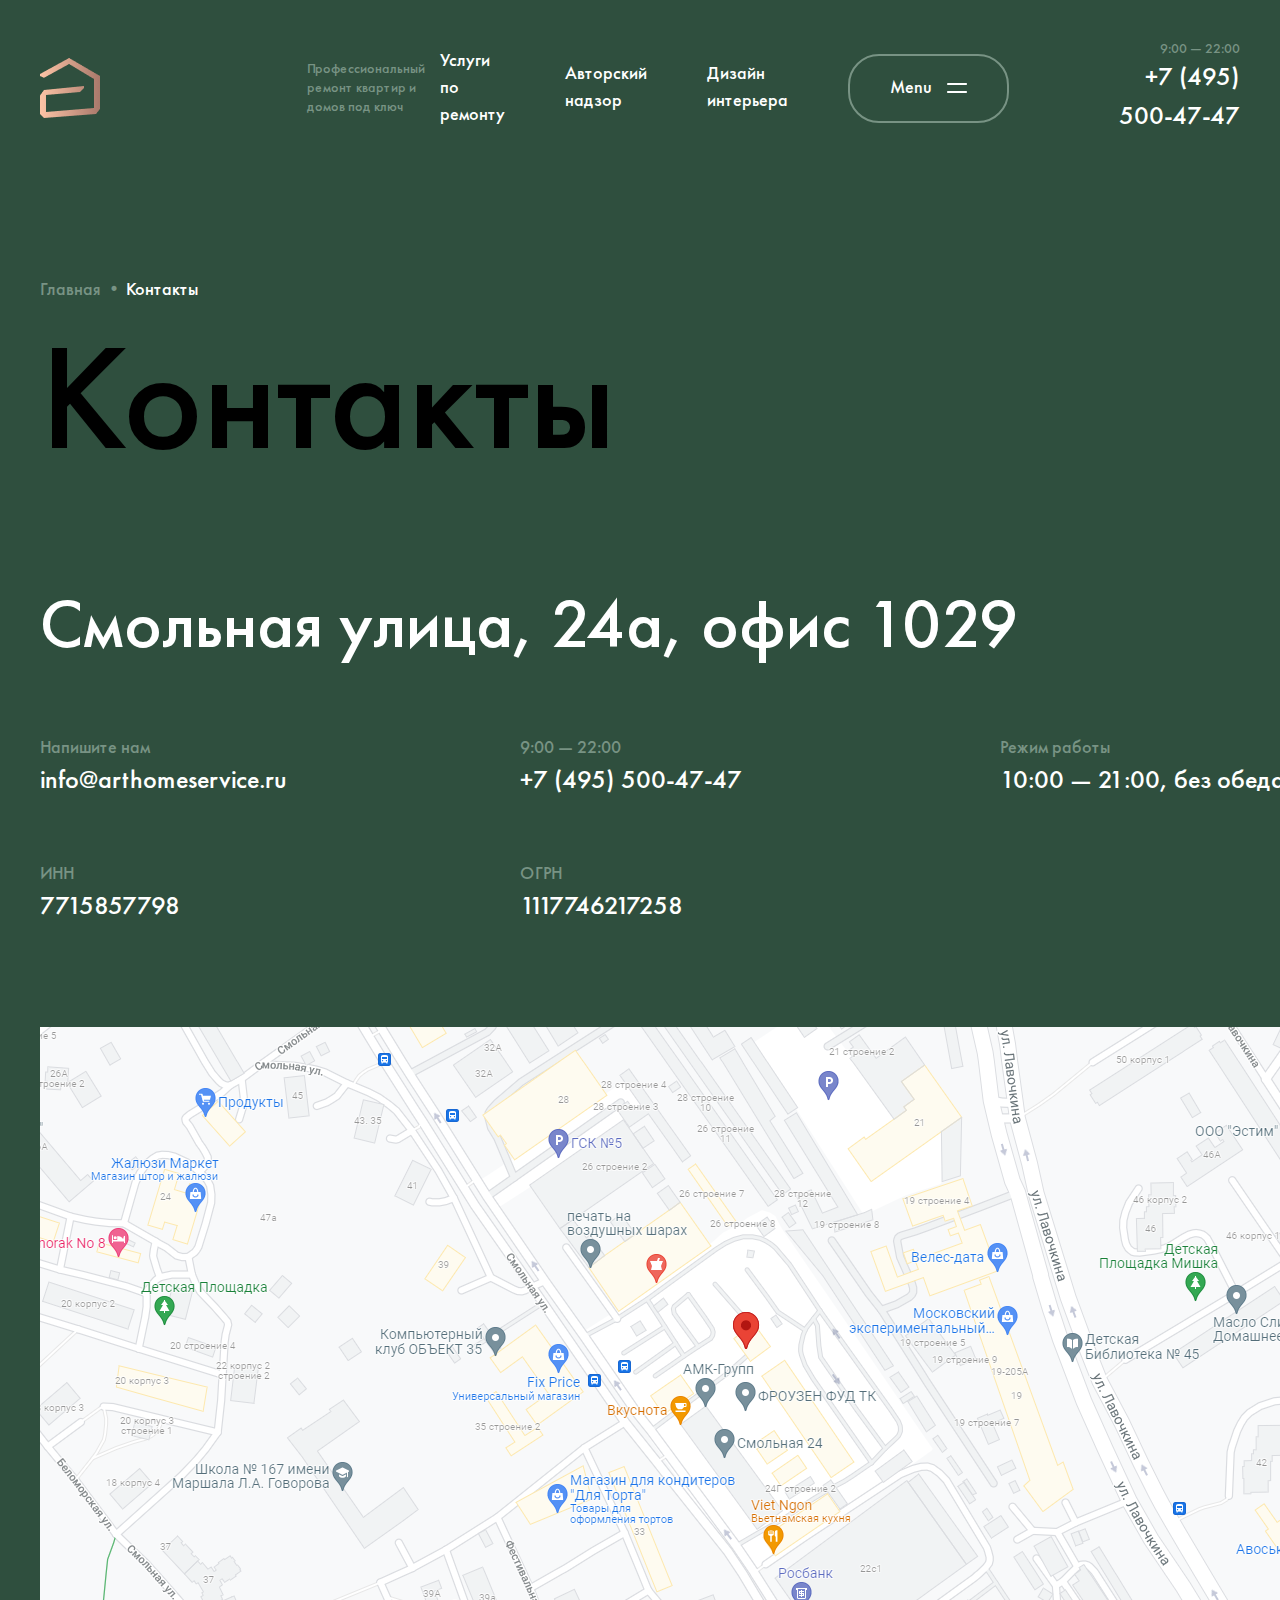
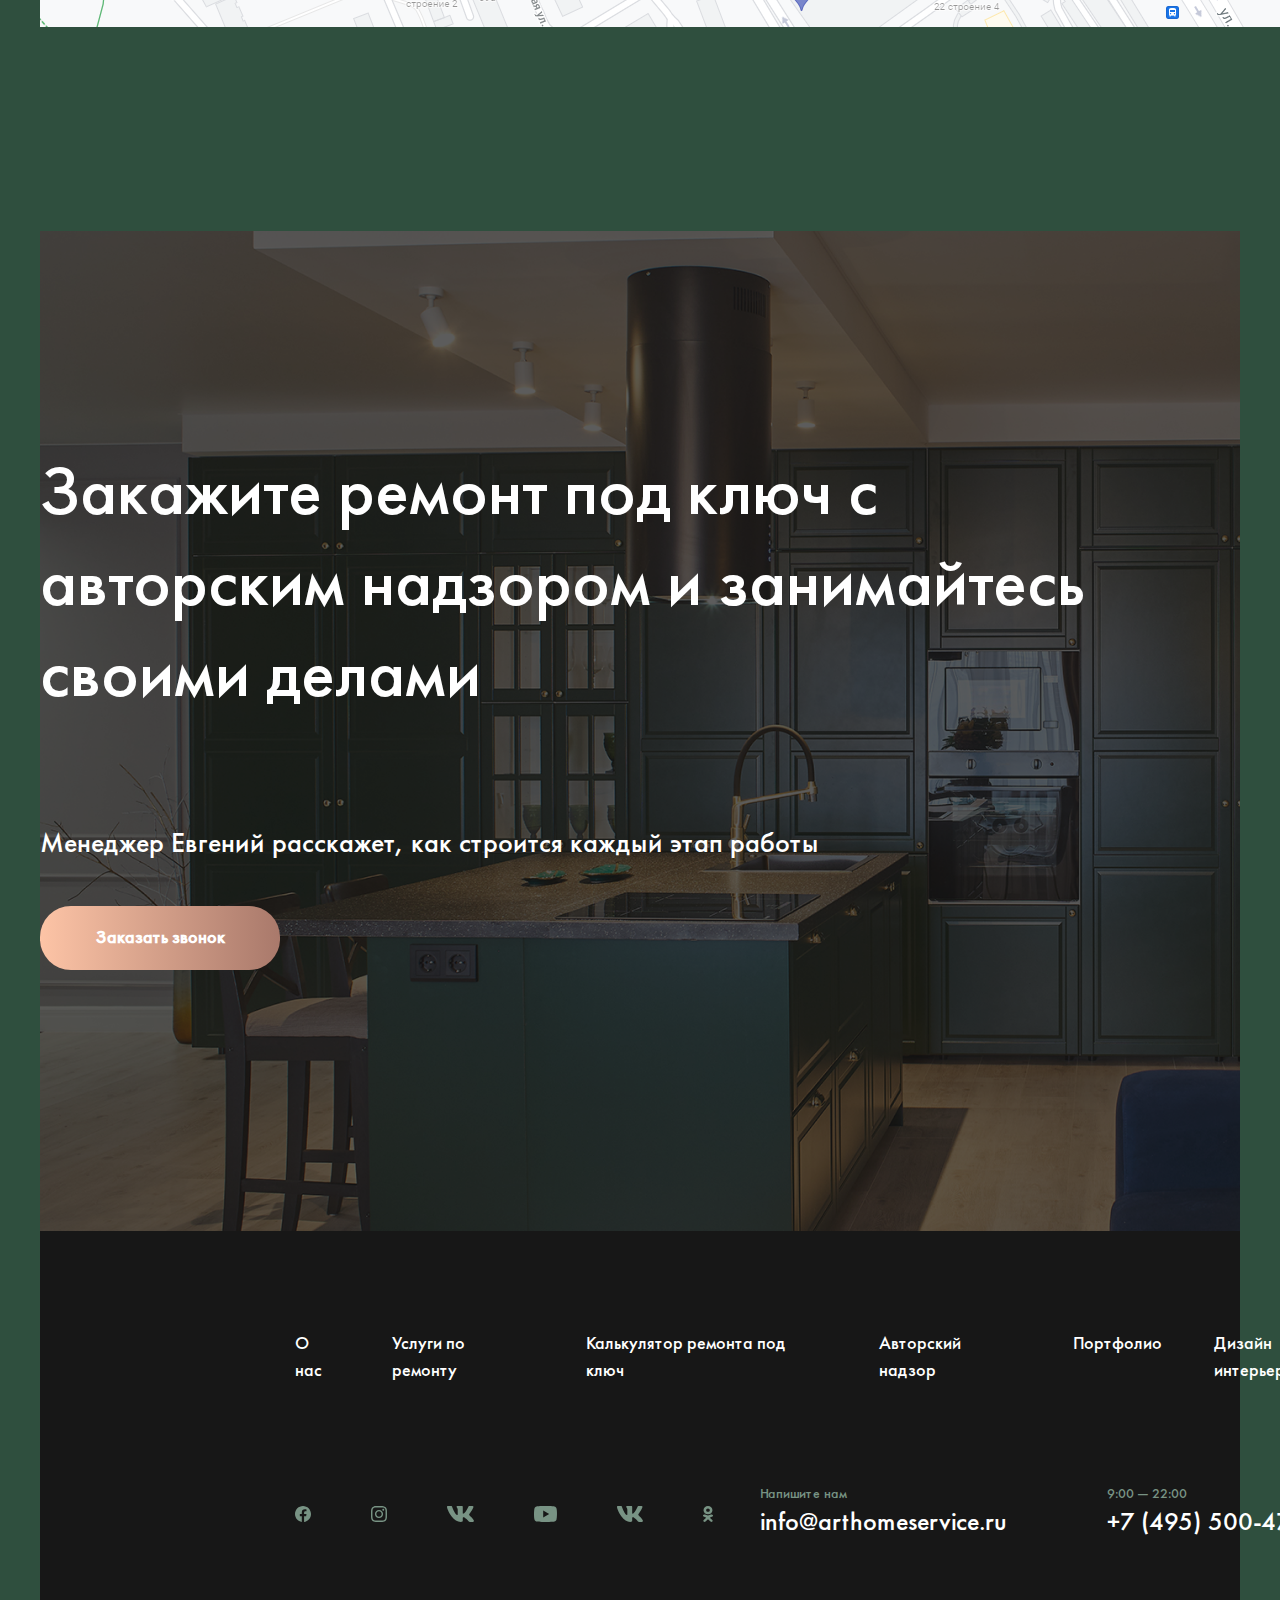
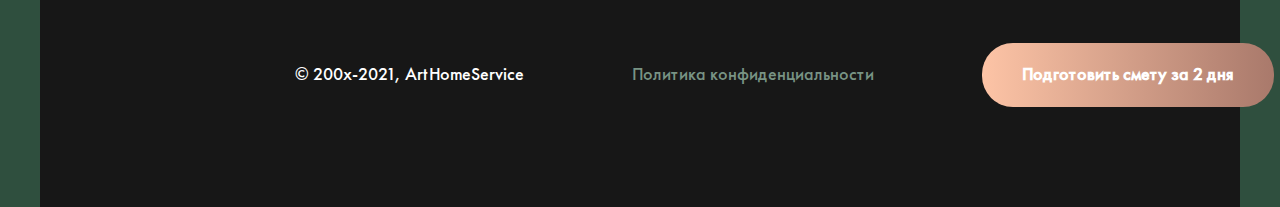
==== commit 9690e7b5: "Bug Fixed" ====
--- a/contact.html
+++ b/contact.html
@@ -76,18 +76,15 @@
           </div>
         </div>
         </section>
-        <section class="Order">
+        <section class="art-home-main">
           <div class="container">
-            <div class="repair col-9">
-              <h1>
-                Закажите ремонт под ключ с авторским надзором и занимайтесь своими
-                делами
-              </h1>
-              <p>Менеджер Евгений расскажет, как строится каждый этап работы</p>
-              <button>Заказать звонок</button>
-            </div>
+              <div class="all-tag">
+                  <h1 class="col-9">Закажите ремонт под ключ c авторским надзором и занимайтесь своими делами</h1>
+                  <p class="col-7">Менеджер Евгений расскажет, как строится каждый этап работы</p>
+                  <button class="section-btn col-2">Заказать звонок</button>
+              </div>
           </div>
-        </section>
+      </section>
       </main>
       <footer>
         <div class="container">
--- a/style/contact.css
+++ b/style/contact.css
@@ -110,48 +110,49 @@
   justify-content: center;
   align-items: center;
 }
-.Order {
-  background-image: url(./../images/bg.png);
+.art-home-main {
+  background-image: url(../images/bg.png);
+  background-size: cover;
   background-color: var(--color-dark);
-  margin-left:px;
-  padding: 500px 855px;
-  margin-top: 200px;
-
-}
-
-.repair h1 {
+  padding: 220px 0px 261px 0px;
+}
+
+.art-home-main .all-tag h1 {
   font-family: Futura PT;
   font-size: 70px;
   font-weight: 400;
   line-height: 91px;
   text-align: left;
   color: var(--color-white);
-}
-
-.repair p {
+  margin-bottom: 100px;
+}
+
+.art-home-main .all-tag p {
   font-family: Futura PT;
   font-size: 28px;
   font-weight: 400;
   line-height: 42px;
   text-align: left;
   color: var(--color-white);
-  margin-top: 100px;
-}
-
-.repair button {
-  color: 2;
-  padding: 20px 40px;
-  border-radius: 31px 31px;
-  background: linear-gradient(90deg, #fdc4a6 0%, #a9796b 100%);
+  margin-bottom: 40px;
+
+}
+
+.art-home-main .all-tag .section-btn {
   font-family: Futura PT;
   font-size: 18px;
   font-weight: 600;
   line-height: 24.3px;
   text-align: left;
+  padding: 20px 40px;
+  border-radius: 31px;
   border: none;
   color: var(--color-white);
 
-}
+  text-align: center;
+  background: var(--color-grad-gold);
+}
+
 footer {
   background-color: var(--color-dark);
   padding: 100px 255px;
